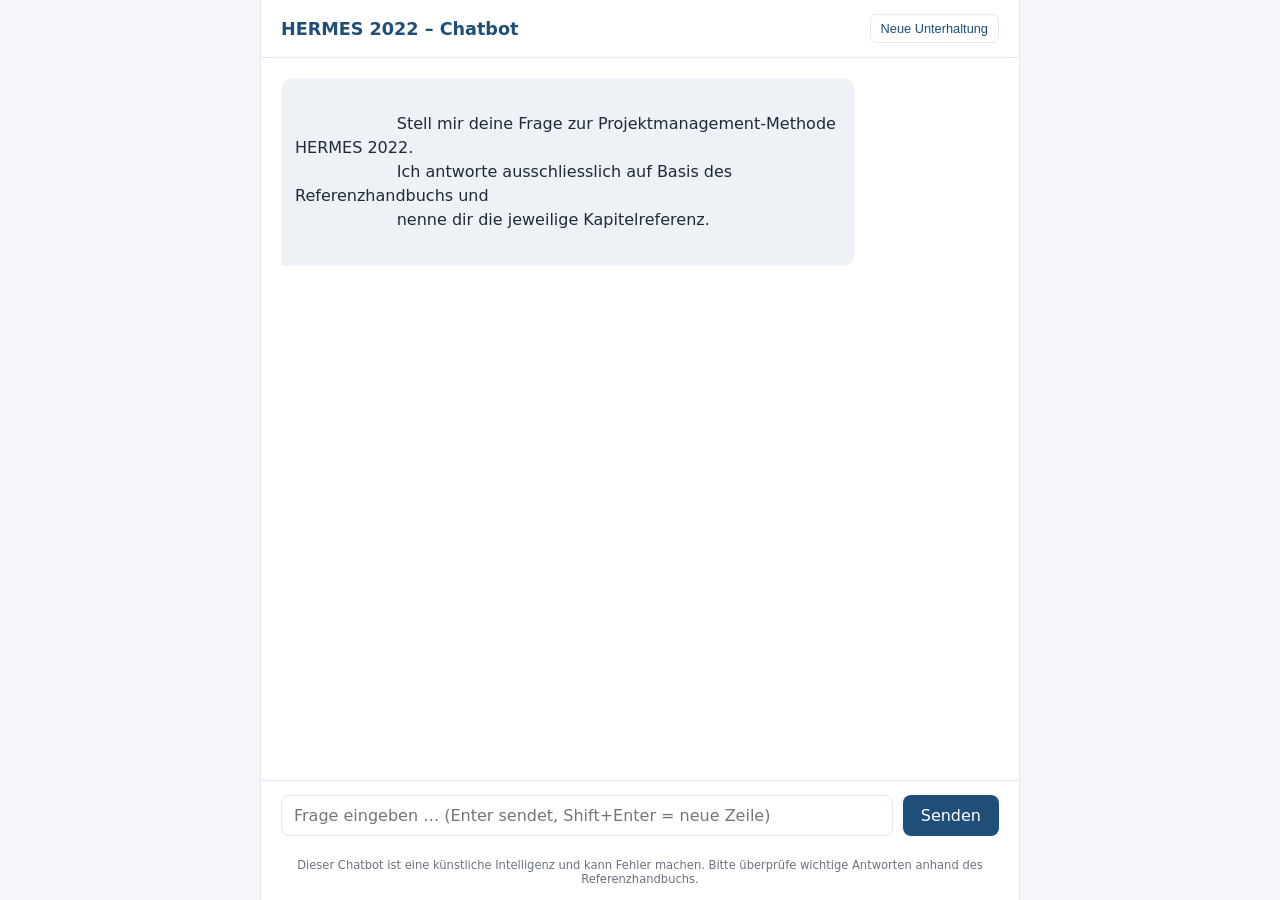
==== public/index.html @ 6e30339d "Initiales Grundgerüst: HERMES-2022-Chatbot (PHP-Proxy + OpenAI Responses API) Co-Authored-By: Claude" ====
<!DOCTYPE html>
<html lang="de">
<head>
    <meta charset="utf-8">
    <meta name="viewport" content="width=device-width, initial-scale=1">
    <title>HERMES 2022 – Chatbot</title>
    <link rel="stylesheet" href="assets/style.css">
</head>
<body>
    <div class="chat">
        <header class="chat__header">
            <h1>HERMES 2022 – Chatbot</h1>
            <button id="resetBtn" class="chat__reset" type="button">Neue Unterhaltung</button>
        </header>

        <div id="messages" class="chat__messages" aria-live="polite">
            <div class="msg msg--bot">
                <div class="msg__bubble">
                    Stell mir deine Frage zur Projektmanagement-Methode HERMES 2022.
                    Ich antworte ausschliesslich auf Basis des Referenzhandbuchs und
                    nenne dir die jeweilige Kapitelreferenz.
                </div>
            </div>
        </div>

        <form id="chatForm" class="chat__form">
            <textarea id="input" class="chat__input" rows="1"
                      placeholder="Frage eingeben … (Enter sendet, Shift+Enter = neue Zeile)"
                      autocomplete="off"></textarea>
            <button id="sendBtn" class="chat__send" type="submit">Senden</button>
        </form>

        <p class="chat__disclaimer">
            Dieser Chatbot ist eine künstliche Intelligenz und kann Fehler machen.
            Bitte überprüfe wichtige Antworten anhand des Referenzhandbuchs.
        </p>
    </div>

    <script src="assets/chat.js"></script>
</body>
</html>
---- public/assets/style.css ----
:root {
    --bg: #f4f6f9;
    --panel: #ffffff;
    --border: #e2e8f0;
    --text: #1f2937;
    --muted: #6b7280;
    --accent: #1f4e79;
    --accent-contrast: #ffffff;
    --bot-bubble: #eef2f7;
    --user-bubble: #1f4e79;
}

* { box-sizing: border-box; }

body {
    margin: 0;
    font-family: system-ui, -apple-system, "Segoe UI", Roboto, sans-serif;
    background: var(--bg);
    color: var(--text);
}

.chat {
    max-width: 760px;
    margin: 0 auto;
    height: 100vh;
    display: flex;
    flex-direction: column;
    background: var(--panel);
    border-left: 1px solid var(--border);
    border-right: 1px solid var(--border);
}

.chat__header {
    display: flex;
    align-items: center;
    justify-content: space-between;
    padding: 14px 20px;
    border-bottom: 1px solid var(--border);
}

.chat__header h1 {
    font-size: 1.1rem;
    margin: 0;
    color: var(--accent);
}

.chat__reset {
    font-size: 0.8rem;
    color: var(--accent);
    background: transparent;
    border: 1px solid var(--border);
    border-radius: 6px;
    padding: 6px 10px;
    cursor: pointer;
}
.chat__reset:hover { background: var(--bot-bubble); }

.chat__messages {
    flex: 1;
    overflow-y: auto;
    padding: 20px;
    display: flex;
    flex-direction: column;
    gap: 14px;
}

.msg { display: flex; }
.msg--user { justify-content: flex-end; }
.msg--bot { justify-content: flex-start; }

.msg__bubble {
    max-width: 80%;
    padding: 10px 14px;
    border-radius: 12px;
    line-height: 1.5;
    white-space: pre-wrap;
    word-wrap: break-word;
}

.msg--bot .msg__bubble {
    background: var(--bot-bubble);
    border-bottom-left-radius: 4px;
}

.msg--user .msg__bubble {
    background: var(--user-bubble);
    color: var(--accent-contrast);
    border-bottom-right-radius: 4px;
}

.msg--bot.is-typing .msg__bubble { color: var(--muted); font-style: italic; }

.chat__form {
    display: flex;
    gap: 10px;
    padding: 14px 20px;
    border-top: 1px solid var(--border);
}

.chat__input {
    flex: 1;
    resize: none;
    border: 1px solid var(--border);
    border-radius: 8px;
    padding: 10px 12px;
    font: inherit;
    max-height: 160px;
}
.chat__input:focus { outline: 2px solid var(--accent); outline-offset: -1px; }

.chat__send {
    background: var(--accent);
    color: var(--accent-contrast);
    border: none;
    border-radius: 8px;
    padding: 0 18px;
    font: inherit;
    cursor: pointer;
}
.chat__send:disabled { opacity: 0.5; cursor: not-allowed; }

.chat__disclaimer {
    margin: 0;
    padding: 8px 20px 14px;
    font-size: 0.72rem;
    color: var(--muted);
    text-align: center;
}
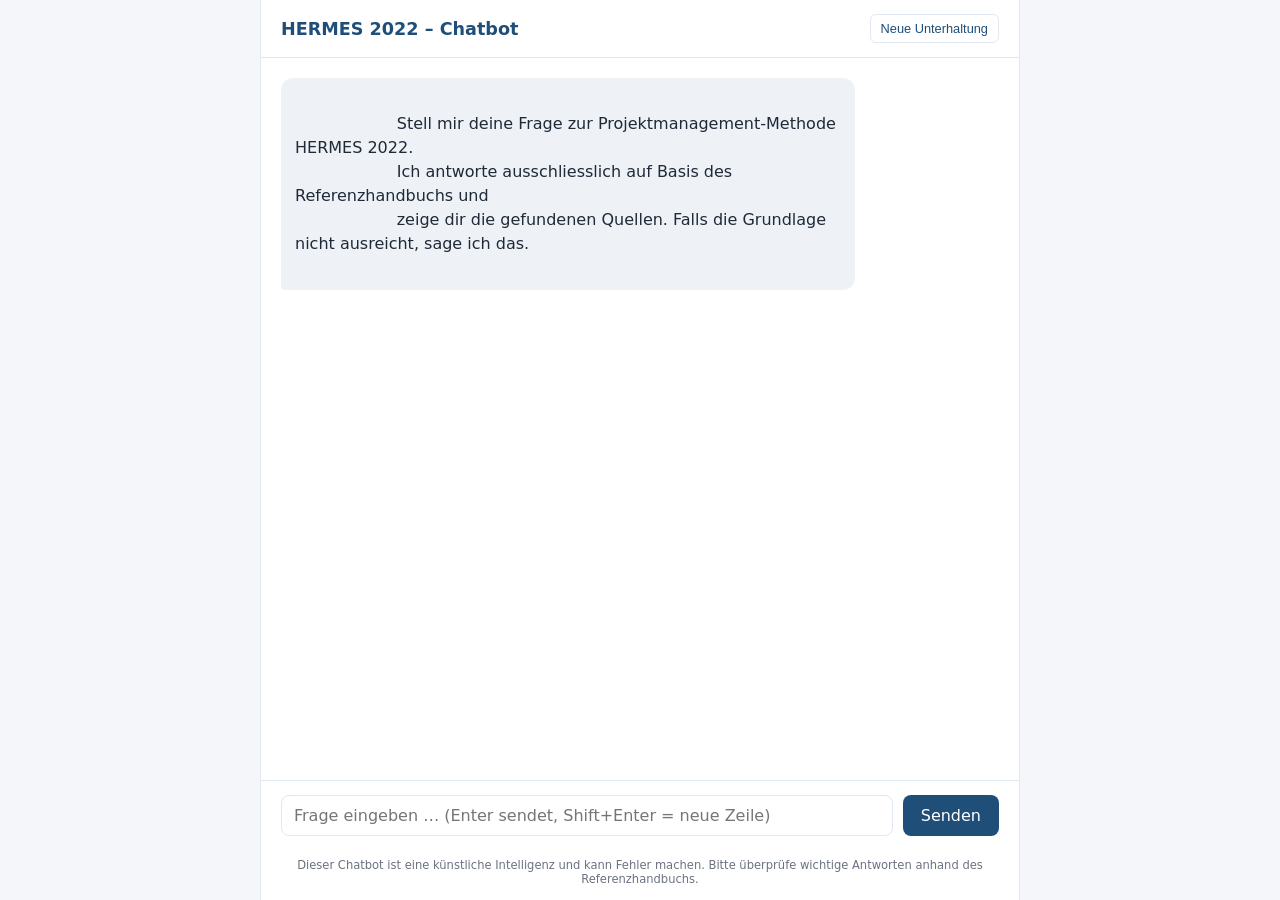
==== commit 8b26a2e6: "Require handbook evidence and improve chatbot diagnostics" ====
--- a/public/index.html
+++ b/public/index.html
@@ -18,7 +18,7 @@
                 <div class="msg__bubble">
                     Stell mir deine Frage zur Projektmanagement-Methode HERMES 2022.
                     Ich antworte ausschliesslich auf Basis des Referenzhandbuchs und
-                    nenne dir die jeweilige Kapitelreferenz.
+                    zeige dir die gefundenen Quellen. Falls die Grundlage nicht ausreicht, sage ich das.
                 </div>
             </div>
         </div>
@@ -26,7 +26,7 @@
         <form id="chatForm" class="chat__form">
             <textarea id="input" class="chat__input" rows="1"
                       placeholder="Frage eingeben … (Enter sendet, Shift+Enter = neue Zeile)"
-                      autocomplete="off"></textarea>
+                      autocomplete="off" maxlength="4000" aria-label="Deine Frage zu HERMES 2022"></textarea>
             <button id="sendBtn" class="chat__send" type="submit">Senden</button>
         </form>
 
--- a/public/assets/style.css
+++ b/public/assets/style.css
@@ -126,3 +126,11 @@
     color: var(--muted);
     text-align: center;
 }
+
+.chat { height: 100dvh; }
+.chat__messages { min-height: 0; }
+details { margin-top: 1rem; white-space: normal; }
+summary { cursor: pointer; font-weight: 600; }
+blockquote { margin: 1rem 0; padding-left: 1rem; border-left: 3px solid var(--accent); white-space: pre-wrap; font-size: .9rem; }
+button:disabled { opacity: .5; cursor: not-allowed; }
+@media (max-width: 480px) { .msg__bubble { max-width: 95%; } .chat__header, .chat__form { padding: 12px; } .chat__input { min-width: 0; } }
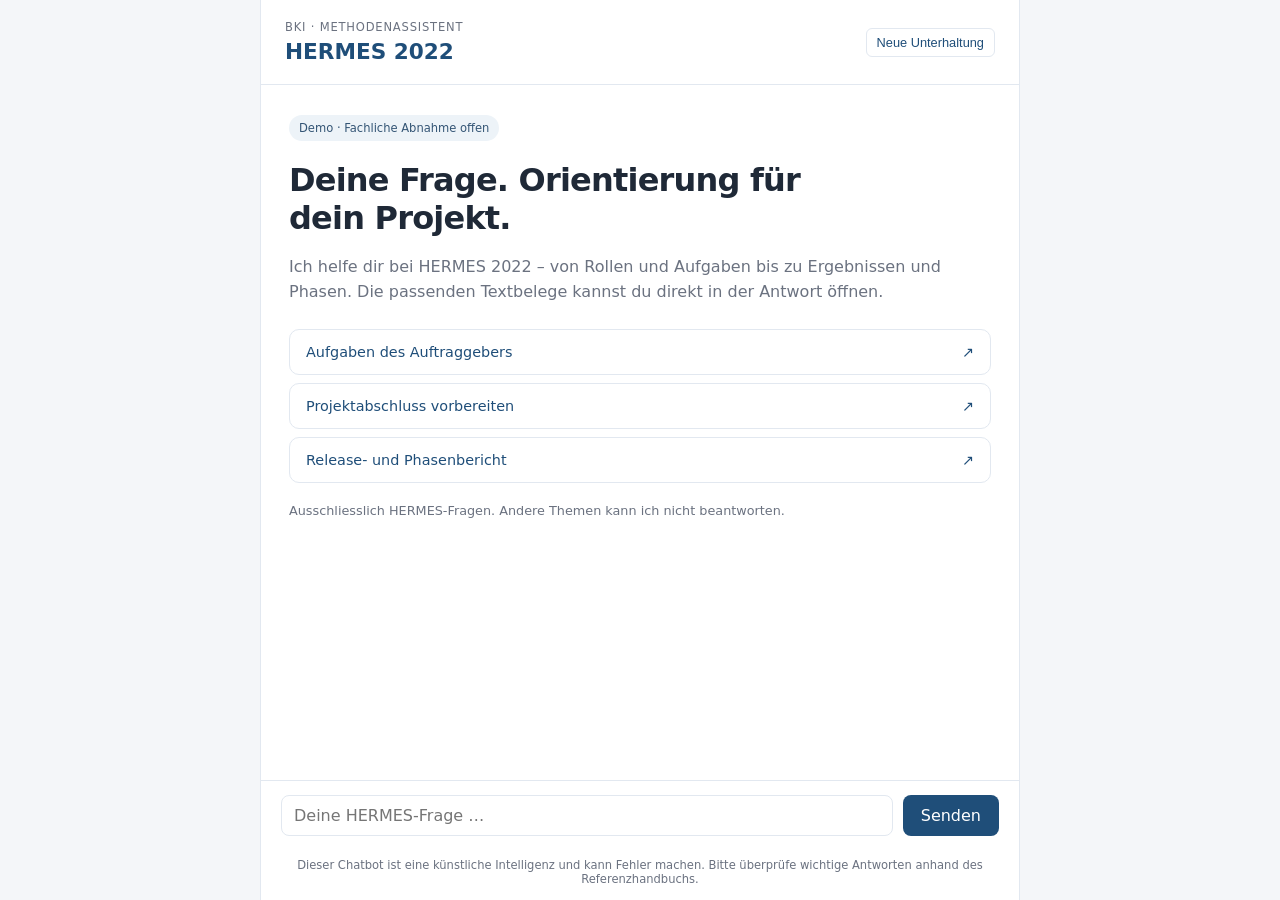
==== commit 2076008e: "feat: prepare HERMES demo interface and explicit scope responses" ====
--- a/public/index.html
+++ b/public/index.html
@@ -4,28 +4,31 @@
     <meta charset="utf-8">
     <meta name="viewport" content="width=device-width, initial-scale=1">
     <title>HERMES 2022 – Chatbot</title>
-    <link rel="stylesheet" href="assets/style.css">
+    <link rel="stylesheet" href="assets/style.css?v=20260923">
 </head>
 <body>
-    <div class="chat">
+    <main class="chat">
         <header class="chat__header">
-            <h1>HERMES 2022 – Chatbot</h1>
+            <div><p class="chat__eyebrow">BKI · Methodenassistent</p><h1>HERMES 2022</h1></div>
             <button id="resetBtn" class="chat__reset" type="button">Neue Unterhaltung</button>
         </header>
 
-        <div id="messages" class="chat__messages" aria-live="polite">
-            <div class="msg msg--bot">
-                <div class="msg__bubble">
-                    Stell mir deine Frage zur Projektmanagement-Methode HERMES 2022.
-                    Ich antworte ausschliesslich auf Basis des Referenzhandbuchs und
-                    zeige dir die gefundenen Quellen. Falls die Grundlage nicht ausreicht, sage ich das.
-                </div>
+        <section id="welcome" class="chat__welcome" aria-label="Einstieg">
+            <span class="chat__badge">Demo · Fachliche Abnahme offen</span>
+            <h2>Deine Frage. Orientierung für dein Projekt.</h2>
+            <p>Ich helfe dir bei HERMES 2022 – von Rollen und Aufgaben bis zu Ergebnissen und Phasen. Die passenden Textbelege kannst du direkt in der Antwort öffnen.</p>
+            <div class="chat__suggestions">
+                <button type="button" data-question="Was sind die wichtigsten Aufgaben des Auftraggebers?">Aufgaben des Auftraggebers <span aria-hidden="true">↗</span></button>
+                <button type="button" data-question="Was müssen wir für den Projektabschluss erledigen?">Projektabschluss vorbereiten <span aria-hidden="true">↗</span></button>
+                <button type="button" data-question="Was ist der Unterschied zwischen Releasebericht und Phasenbericht?">Release- und Phasenbericht <span aria-hidden="true">↗</span></button>
             </div>
-        </div>
+            <p class="chat__scope">Ausschliesslich HERMES-Fragen. Andere Themen kann ich nicht beantworten.</p>
+        </section>
+        <div id="messages" class="chat__messages" role="log" aria-label="Gespräch" aria-live="polite" aria-relevant="additions"></div>
 
         <form id="chatForm" class="chat__form">
             <textarea id="input" class="chat__input" rows="1"
-                      placeholder="Frage eingeben … (Enter sendet, Shift+Enter = neue Zeile)"
+                      placeholder="Deine HERMES-Frage …"
                       autocomplete="off" maxlength="4000" aria-label="Deine Frage zu HERMES 2022"></textarea>
             <button id="sendBtn" class="chat__send" type="submit">Senden</button>
         </form>
@@ -34,8 +37,9 @@
             Dieser Chatbot ist eine künstliche Intelligenz und kann Fehler machen.
             Bitte überprüfe wichtige Antworten anhand des Referenzhandbuchs.
         </p>
-    </div>
+    </main>
 
-    <script src="assets/chat.js"></script>
+    <script src="assets/chat.js?v=20260923"></script>
 </body>
 </html>
+
--- a/public/assets/style.css
+++ b/public/assets/style.css
@@ -134,3 +134,24 @@
 blockquote { margin: 1rem 0; padding-left: 1rem; border-left: 3px solid var(--accent); white-space: pre-wrap; font-size: .9rem; }
 button:disabled { opacity: .5; cursor: not-allowed; }
 @media (max-width: 480px) { .msg__bubble { max-width: 95%; } .chat__header, .chat__form { padding: 12px; } .chat__input { min-width: 0; } }
+
+
+/* Einstieg und Gespräch teilen sich denselben einbettbaren Bereich. */
+.chat__eyebrow { margin: 0 0 5px; font-size: .72rem; letter-spacing: .07em; text-transform: uppercase; color: var(--muted); }
+.chat__header { padding: 20px 24px; gap: 12px; }
+.chat__header h1 { font-size: 1.35rem; }
+.chat__welcome { padding: 30px 28px 12px; overflow-y: auto; }
+.chat__welcome[hidden] { display: none; }
+.chat__welcome h2 { font-size: clamp(1.45rem, 4vw, 2rem); line-height: 1.2; max-width: 530px; margin: 20px 0 14px; letter-spacing: -.025em; }
+.chat__welcome p { line-height: 1.6; color: var(--muted); }
+.chat__badge { display: inline-block; background: #edf3f8; color: #345575; font-size: .72rem; padding: 6px 10px; border-radius: 20px; }
+.chat__suggestions { display: grid; gap: 8px; margin: 24px 0 18px; }
+.chat__suggestions button { display: flex; justify-content: space-between; gap: 12px; text-align: left; font: inherit; font-size: .9rem; padding: 14px 16px; border: 1px solid var(--border); border-radius: 10px; background: white; color: var(--accent); cursor: pointer; }
+.chat__suggestions button:hover { background: var(--bot-bubble); border-color: var(--accent); }
+.chat__scope { font-size: .8rem; }
+.chat__input { min-width: 0; }
+.msg__meta { display: block; margin-top: 14px; color: var(--muted); font-size: .7rem; }
+.chat__messages:empty { padding: 0; }
+button:focus-visible, summary:focus-visible { outline: 2px solid var(--accent); outline-offset: 3px; }
+@media (max-width: 480px) { .chat__welcome { padding: 20px 16px 8px; } .chat__header { padding: 14px 16px; } .chat__reset { max-width: 120px; } }
+@media (max-height: 600px) { .chat__welcome { padding-top: 12px; } .chat__welcome h2 { margin-top: 12px; } .chat__suggestions { margin: 12px 0; } }
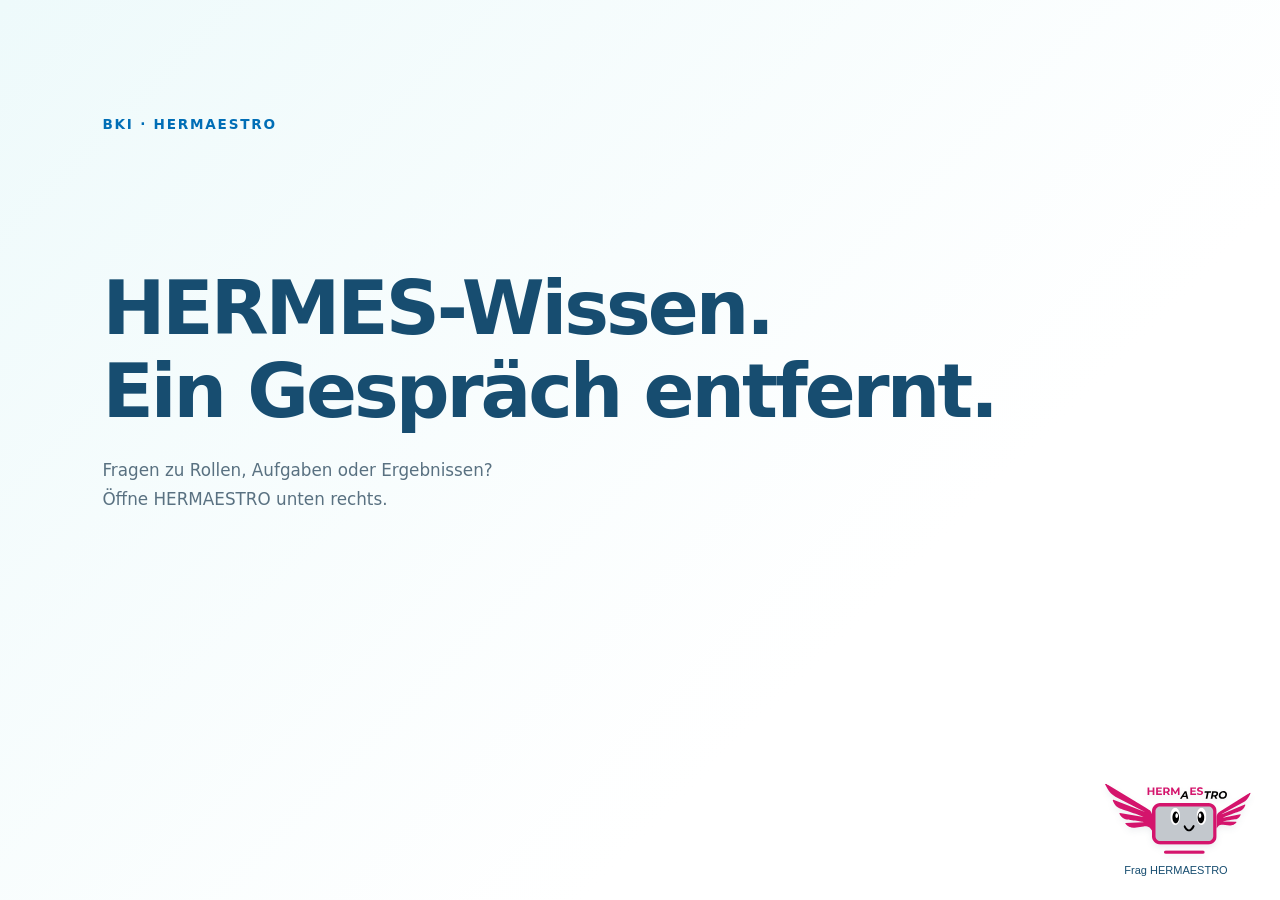
==== commit 4b165895: "feat: add collapsible HERMAESTRO chat with animated original mascot" ====
--- a/public/index.html
+++ b/public/index.html
@@ -4,13 +4,18 @@
     <meta charset="utf-8">
     <meta name="viewport" content="width=device-width, initial-scale=1">
     <title>HERMES 2022 – Chatbot</title>
-    <link rel="stylesheet" href="assets/style.css?v=20260923">
+    <link rel="stylesheet" href="assets/style.css?v=20260923-widget">
 </head>
 <body>
-    <main class="chat">
+    <main class="demo-page">
+        <p class="demo-page__brand">BKI · HERMAESTRO</p>
+        <h1>HERMES-Wissen.<br>Ein Gespräch entfernt.</h1>
+        <p>Fragen zu Rollen, Aufgaben oder Ergebnissen?<br>Öffne HERMAESTRO unten rechts.</p>
+    </main>
+    <section class="chat" id="chatPanel" role="dialog" aria-labelledby="chatTitle" hidden>
         <header class="chat__header">
-            <div><p class="chat__eyebrow">BKI · Methodenassistent</p><h1>HERMES 2022</h1></div>
-            <button id="resetBtn" class="chat__reset" type="button">Neue Unterhaltung</button>
+            <div class="chat__identity"><img src="assets/hermaestro.svg" width="94" height="46" alt="HERMAESTRO"><div><p class="chat__eyebrow">BKI · Methodenassistent</p><h2 id="chatTitle">HERMES 2022</h2></div></div>
+            <div class="chat__actions"><button id="resetBtn" class="chat__reset" type="button">Neuer Chat</button><button id="closeChat" class="chat__close" type="button" aria-label="Chat schliessen">×</button></div>
         </header>
 
         <section id="welcome" class="chat__welcome" aria-label="Einstieg">
@@ -37,9 +42,206 @@
             Dieser Chatbot ist eine künstliche Intelligenz und kann Fehler machen.
             Bitte überprüfe wichtige Antworten anhand des Referenzhandbuchs.
         </p>
-    </main>
-
-    <script src="assets/chat.js?v=20260923"></script>
+    </section>
+    <button id="chatLauncher" class="chat-launcher" type="button" aria-label="HERMAESTRO Chat öffnen" aria-controls="chatPanel" aria-expanded="false"><svg xmlns="http://www.w3.org/2000/svg" data-name="Ebene 2" viewBox="-24 -24 1180 583" aria-hidden="true" focusable="false" class="hermaestro">
+  <defs>
+    <style>
+      .cls-1 {
+        clip-path: url(#clippath-6);
+      }
+
+      .cls-2 {
+        clip-path: url(#clippath-7);
+      }
+
+      .cls-3 {
+        fill: #d4146c;
+      }
+
+      .cls-4 {
+        clip-path: url(#clippath-15);
+      }
+
+      .cls-5 {
+        clip-path: url(#clippath-4);
+      }
+
+      .cls-6 {
+        fill: #c3c8cd;
+      }
+
+      .cls-7 {
+        clip-path: url(#clippath-9);
+      }
+
+      .cls-8 {
+        clip-path: url(#clippath-10);
+      }
+
+      .cls-9 {
+        fill: #fff;
+      }
+
+      .cls-10 {
+        clip-path: url(#clippath-11);
+      }
+
+      .cls-11 {
+        fill: none;
+      }
+
+      .cls-12 {
+        clip-path: url(#clippath-1);
+      }
+
+      .cls-13 {
+        clip-path: url(#clippath-5);
+      }
+
+      .cls-14 {
+        clip-path: url(#clippath-8);
+      }
+
+      .cls-15 {
+        clip-path: url(#clippath-3);
+      }
+
+      .cls-16 {
+        clip-path: url(#clippath-12);
+      }
+
+      .cls-17 {
+        clip-path: url(#clippath-14);
+      }
+
+      .cls-18 {
+        fill-rule: evenodd;
+      }
+
+      .cls-19 {
+        clip-path: url(#clippath-2);
+      }
+
+      .cls-20 {
+        clip-path: url(#clippath-13);
+      }
+
+      .cls-21 {
+        clip-path: url(#clippath);
+      }
+    </style>
+    <clipPath id="clippath">
+      <rect class="cls-11" x="387.42" y="169.59" width="464" height="270" />
+    </clipPath>
+    <clipPath id="clippath-1">
+      <rect class="cls-11" x="384.42" y="149.85" width="489" height="315.48" />
+    </clipPath>
+    <clipPath id="clippath-2">
+      <rect class="cls-11" x="474.67" y="508" width="309.33" height="26.85" />
+    </clipPath>
+    <clipPath id="clippath-3">
+      <rect class="cls-11" width="466.67" height="394.67" />
+    </clipPath>
+    <clipPath id="clippath-4">
+      <rect class="cls-11" x="80.62" y="-34.81" width="246" height="468" transform="translate(-55.24 318.05) rotate(-69.03)" />
+    </clipPath>
+    <clipPath id="clippath-5">
+      <rect class="cls-11" width="466.67" height="394.67" />
+    </clipPath>
+    <clipPath id="clippath-6">
+      <rect class="cls-11" x="28" y="2.67" width="362.67" height="366.67" />
+    </clipPath>
+    <clipPath id="clippath-7">
+      <rect class="cls-11" x="80.62" y="-34.81" width="246" height="468" transform="translate(-55.24 318.05) rotate(-69.03)" />
+    </clipPath>
+    <clipPath id="clippath-8">
+      <rect class="cls-11" x="80.7" y="-34.79" width="246" height="468" transform="translate(-55.22 318.13) rotate(-69.03)" />
+    </clipPath>
+    <clipPath id="clippath-9">
+      <rect class="cls-11" x="870.67" y="69.33" width="261.33" height="277.33" />
+    </clipPath>
+    <clipPath id="clippath-10">
+      <rect class="cls-11" x="833.73" y="127.14" width="345" height="181" transform="translate(-7.38 397.78) rotate(-22.28)" />
+    </clipPath>
+    <clipPath id="clippath-11">
+      <rect class="cls-11" x="833.73" y="127.14" width="345" height="181" transform="translate(-7.38 397.78) rotate(-22.28)" />
+    </clipPath>
+    <clipPath id="clippath-12">
+      <rect class="cls-11" x="523.27" y="185.81" width="74.06" height="131.53" />
+    </clipPath>
+    <clipPath id="clippath-13">
+      <rect class="cls-11" x="721.33" y="185.81" width="73.94" height="131.53" />
+    </clipPath>
+    <clipPath id="clippath-14">
+      <rect class="cls-11" x="622.67" y="316" width="85.33" height="49.81" />
+    </clipPath>
+    <clipPath id="clippath-15">
+      <rect class="cls-11" x="344" y="10.67" width="454.67" height="100" />
+    </clipPath>
+  </defs>
+  <g id="Ebene_1-2" data-name="Ebene 1">
+    <g class="cls-21">
+      <path class="cls-6" d="M433.91,169.8h560.91c1.52,0,3.04.07,4.56.22,1.52.15,3.02.37,4.51.67s2.97.67,4.42,1.11c1.46.44,2.89.95,4.3,1.54s2.78,1.23,4.13,1.95c1.34.72,2.65,1.5,3.91,2.35,1.27.84,2.48,1.75,3.66,2.71,1.18.97,2.31,1.99,3.38,3.07,1.08,1.07,2.1,2.2,3.06,3.38.97,1.17,1.88,2.4,2.72,3.66.85,1.27,1.63,2.57,2.34,3.91.72,1.34,1.37,2.72,1.95,4.13s1.09,2.84,1.54,4.29c.44,1.46.81,2.93,1.11,4.43s.52,2.99.67,4.51c.15,1.52.22,3.04.22,4.56v176.48c0,1.53-.07,3.04-.22,4.56-.15,1.52-.37,3.02-.67,4.51-.3,1.49-.67,2.97-1.11,4.43s-.95,2.89-1.54,4.3-1.23,2.78-1.95,4.12c-.71,1.34-1.49,2.65-2.34,3.92-.84,1.27-1.75,2.48-2.72,3.66-.96,1.18-1.98,2.3-3.06,3.38-1.07,1.08-2.2,2.1-3.38,3.06s-2.4,1.87-3.66,2.72c-1.27.84-2.57,1.63-3.91,2.34s-2.72,1.37-4.13,1.95c-1.41.58-2.84,1.1-4.3,1.54-1.45.44-2.93.81-4.42,1.11s-2.99.52-4.51.67c-1.52.15-3.04.22-4.56.22H433.91c-1.53,0-3.04-.08-4.56-.22-1.52-.15-3.02-.38-4.51-.67-1.49-.3-2.97-.67-4.43-1.11-1.46-.44-2.89-.95-4.3-1.54-1.41-.58-2.78-1.23-4.12-1.95-1.34-.72-2.65-1.5-3.92-2.34-1.27-.85-2.48-1.76-3.66-2.72s-2.3-1.98-3.38-3.06-2.1-2.2-3.06-3.38-1.87-2.4-2.72-3.66c-.84-1.27-1.63-2.57-2.34-3.92-.72-1.34-1.37-2.71-1.95-4.12-.58-1.41-1.1-2.84-1.54-4.3-.44-1.46-.81-2.93-1.11-4.43-.3-1.49-.52-2.99-.67-4.51-.15-1.52-.22-3.03-.22-4.56v-176.48c0-1.52.08-3.04.22-4.56.15-1.52.38-3.02.67-4.51s.67-2.97,1.11-4.43c.44-1.45.95-2.89,1.54-4.29.58-1.41,1.23-2.78,1.95-4.13s1.5-2.65,2.34-3.91c.85-1.27,1.76-2.49,2.72-3.66.96-1.18,1.98-2.31,3.06-3.38,1.08-1.08,2.2-2.1,3.38-3.07,1.18-.96,2.4-1.87,3.66-2.71,1.27-.85,2.57-1.63,3.92-2.35,1.34-.71,2.71-1.36,4.12-1.95s2.84-1.09,4.3-1.54,2.93-.81,4.43-1.11c1.49-.3,2.99-.52,4.51-.67,1.52-.15,3.03-.22,4.56-.22Z" />
+    </g>
+    <g class="cls-12">
+      <path class="cls-3" d="M446.81,176.43c-19.81,0-35.94,16.13-35.94,35.94v189.46c0,19.81,16.13,35.93,35.94,35.93h364.63c19.81,0,35.94-16.12,35.94-35.93v-189.46c0-19.81-16.13-35.94-35.94-35.94h-364.63ZM811.44,464.21h-364.63c-34.4,0-62.39-27.98-62.39-62.39v-189.46c0-34.4,27.99-62.39,62.39-62.39h364.63c34.4,0,62.39,27.99,62.39,62.39v189.46c0,34.4-27.99,62.39-62.39,62.39" />
+    </g>
+    <g class="cls-19">
+      <path class="cls-3" d="M769.89,535.11h-281.53c-7.31,0-13.23-5.92-13.23-13.22s5.92-13.23,13.23-13.23h281.53c7.3,0,13.23,5.92,13.23,13.23s-5.93,13.22-13.23,13.22" />
+    </g>
+    <g class="cls-15 hermaestro-wing-left">
+      <g class="cls-5">
+        <g class="cls-13">
+          <g class="cls-1">
+            <g class="cls-2">
+              <g class="cls-14">
+                <path class="cls-3" d="M389.35,368.66v-.02s0-.02,0-.02c-.21-.69-15.42-34.53-39.8-40.06-9.46-2.14-19.24-2.48-28.85-1.17l-67.4,9.22c-26.72,2.57-52.93-8.55-69.68-29.53-1.83-2.29-.29-5.68,2.64-5.81l135.13-6.01s.03-.01.03-.03.01-.03,0-.04c-4.47-4.29-125.78-19.7-129.3-20.15-.06,0-.11-.02-.16-.02-4.79-.78-9.43-2.03-13.83-3.72-18.83-7.22-33.74-22.36-40.58-41.6-.92-2.6,1.26-5.26,3.98-4.78l179.5,31.46c.08.01.16,0,.21-.05.06-.03.1-.08.13-.15.04-.11.03-.24-.1-.32-14.79-9.57-170.96-60.79-175.26-62.2-.07-.02-.13-.04-.19-.07-25.88-9.95-46.16-30.37-55.2-55.63l-2.69-7.51c-1.04-2.89,1.8-5.66,4.66-4.55l238.59,92.65c.11.04.19.02.27,0,.07-.04.13-.11.15-.17.06-.16.02-.33-.16-.42L107.41,102.11c-25.69-14.13-46.74-35.4-60.58-61.25L29.24,8c-1.71-3.2,1.88-6.63,4.99-4.76l306.64,183.77c3.61,2.16,24.64,15.4,27.52,18.46,8.42,8.98,20.21,27.59,19.03,54.14-1.59,36.01,1.76,107.27,1.93,109.03v.04" />
+              </g>
+            </g>
+          </g>
+        </g>
+      </g>
+    </g>
+    <g class="cls-7 hermaestro-wing-right">
+      <g class="cls-8">
+        <g class="cls-10">
+          <path class="cls-3" d="M872.3,345.73v-.02s0-.01,0-.01c.14-.51,10.77-25.69,28.64-30.18,6.93-1.74,14.13-2.15,21.23-1.34l49.8,5.65c19.72,1.44,38.84-7.19,50.83-22.92,1.31-1.72.11-4.19-2.04-4.24l-99.64-2.14s-.02-.01-.02-.02-.01-.02,0-.03c3.21-3.24,92.31-16.64,94.9-17.03.04,0,.08-.02.12-.02,3.52-.66,6.91-1.66,10.13-2.97,13.75-5.64,24.48-17.04,29.19-31.33.64-1.94-1.01-3.85-3.01-3.45l-131.68,26.2c-.06.01-.11.01-.16-.03-.05-.02-.08-.06-.09-.11-.04-.08-.02-.18.07-.24,10.73-7.3,124.9-47.67,128.04-48.78.05-.02.09-.03.14-.05,18.89-7.77,33.48-23.15,39.72-41.91l1.86-5.58c.71-2.15-1.43-4.14-3.52-3.27l-174.17,72.27c-.08.03-.14.02-.2,0-.05-.03-.1-.08-.11-.13-.05-.11-.02-.24.11-.31l163.04-89.14c18.68-10.83,33.83-26.86,43.59-46.14l12.4-24.51c1.2-2.39-1.5-4.85-3.77-3.42l-222.75,140.54c-2.62,1.65-17.89,11.76-19.95,14.06-6.05,6.76-14.42,20.66-13.1,40.19,1.78,26.5.52,79.04.42,80.34v.03" />
+        </g>
+      </g>
+    </g>
+    <g class="cls-16">
+      <path class="cls-9" d="M596.93,251.17c0,2.14-.06,4.28-.18,6.41-.11,2.13-.29,4.24-.53,6.34-.23,2.1-.53,4.18-.88,6.22s-.76,4.06-1.22,6.04c-.46,1.97-.97,3.91-1.54,5.8-.57,1.89-1.19,3.72-1.85,5.5-.67,1.78-1.39,3.5-2.15,5.16-.77,1.65-1.57,3.23-2.43,4.75-.85,1.52-1.74,2.95-2.67,4.31-.93,1.36-1.9,2.63-2.91,3.82-1,1.19-2.03,2.29-3.09,3.3s-2.15,1.92-3.27,2.74c-1.11.82-2.24,1.54-3.4,2.16-1.16.63-2.32,1.14-3.51,1.56-1.18.42-2.37.73-3.57.94-1.2.21-2.4.32-3.6.32s-2.41-.1-3.61-.32c-1.2-.21-2.39-.52-3.57-.94-1.18-.42-2.35-.94-3.5-1.56-1.15-.62-2.29-1.34-3.4-2.16-1.11-.82-2.2-1.73-3.26-2.74s-2.1-2.11-3.1-3.3c-1.01-1.19-1.97-2.46-2.9-3.82s-1.82-2.79-2.68-4.31c-.85-1.52-1.66-3.1-2.42-4.75-.77-1.66-1.48-3.38-2.15-5.16-.67-1.78-1.29-3.61-1.86-5.5-.57-1.89-1.08-3.82-1.54-5.8-.46-1.98-.86-3.99-1.22-6.04-.35-2.05-.64-4.13-.88-6.22s-.41-4.21-.53-6.34c-.11-2.13-.18-4.27-.18-6.41s.06-4.28.18-6.41c.12-2.13.3-4.24.53-6.34.23-2.1.53-4.18.88-6.22.35-2.05.76-4.06,1.22-6.04.46-1.97.97-3.91,1.54-5.8s1.19-3.72,1.86-5.5c.67-1.78,1.39-3.5,2.15-5.16.76-1.65,1.57-3.23,2.42-4.75.85-1.52,1.74-2.95,2.68-4.31s1.9-2.63,2.9-3.82c1-1.19,2.04-2.29,3.09-3.3,1.07-1.01,2.15-1.92,3.27-2.74,1.11-.82,2.25-1.54,3.4-2.16,1.15-.63,2.32-1.14,3.5-1.56,1.18-.42,2.38-.73,3.57-.94,1.2-.21,2.41-.32,3.61-.32s2.41.1,3.6.32c1.2.21,2.39.52,3.57.94,1.18.42,2.35.94,3.51,1.56,1.15.62,2.29,1.34,3.4,2.16,1.11.82,2.2,1.73,3.27,2.74s2.09,2.11,3.1,3.3c1,1.19,1.97,2.46,2.9,3.82.93,1.36,1.82,2.79,2.67,4.31.85,1.52,1.66,3.1,2.43,4.75.77,1.66,1.48,3.38,2.15,5.16.67,1.78,1.29,3.61,1.85,5.5s1.08,3.82,1.55,5.8c.46,1.98.86,3.99,1.21,6.04s.64,4.12.88,6.22c.23,2.1.41,4.21.53,6.34.12,2.13.18,4.27.18,6.41Z" />
+    </g>
+    <g class="hermaestro-pupil"><path d="M588.84,258.99c0,1.45-.04,2.89-.12,4.33-.08,1.44-.2,2.87-.36,4.29-.16,1.42-.35,2.82-.59,4.21-.24,1.39-.51,2.74-.82,4.08s-.66,2.65-1.05,3.92-.8,2.52-1.26,3.72-.94,2.36-1.45,3.48-1.07,2.19-1.64,3.22c-.58,1.02-1.18,1.99-1.81,2.91-.64.92-1.29,1.78-1.96,2.58s-1.38,1.55-2.09,2.23-1.46,1.3-2.21,1.85c-.76.56-1.52,1.04-2.3,1.46-.78.42-1.57.77-2.36,1.05-.8.29-1.6.49-2.42.64-.81.14-1.63.21-2.44.21s-1.63-.07-2.44-.21c-.81-.15-1.61-.35-2.42-.64-.8-.28-1.59-.63-2.37-1.05-.78-.42-1.54-.91-2.3-1.46-.76-.55-1.49-1.17-2.21-1.85s-1.42-1.43-2.09-2.23-1.33-1.67-1.96-2.58-1.23-1.89-1.81-2.91c-.58-1.03-1.13-2.1-1.64-3.22s-1-2.28-1.45-3.48-.88-2.44-1.26-3.72c-.39-1.28-.73-2.58-1.05-3.92s-.58-2.7-.82-4.08c-.23-1.39-.43-2.79-.59-4.21-.16-1.42-.28-2.85-.35-4.29-.08-1.44-.12-2.89-.12-4.33s.04-2.89.12-4.33c.08-1.44.2-2.87.35-4.29.16-1.42.36-2.82.59-4.21.24-1.39.51-2.74.82-4.08s.66-2.65,1.05-3.92c.38-1.28.8-2.52,1.26-3.72s.94-2.36,1.45-3.48,1.06-2.19,1.64-3.21c.58-1.02,1.18-1.99,1.81-2.91.63-.92,1.29-1.78,1.96-2.58.68-.81,1.38-1.55,2.09-2.23s1.45-1.3,2.21-1.85c.76-.55,1.52-1.04,2.3-1.46.78-.42,1.57-.77,2.37-1.06.8-.28,1.6-.49,2.42-.64s1.63-.21,2.44-.21,1.63.07,2.44.21,1.61.35,2.41.64c.8.29,1.59.64,2.37,1.06.78.42,1.55.91,2.3,1.46.75.56,1.49,1.17,2.21,1.85s1.42,1.43,2.09,2.23c.68.8,1.33,1.66,1.96,2.58.63.92,1.23,1.89,1.81,2.91.58,1.03,1.13,2.09,1.64,3.21s1,2.28,1.45,3.48.87,2.45,1.26,3.72.73,2.58,1.05,3.92.58,2.7.82,4.08c.23,1.39.43,2.79.59,4.21.16,1.42.28,2.85.35,4.29.08,1.44.12,2.89.12,4.33Z" />
+    <path class="cls-9" d="M581.29,245.59c0,1.17-.07,2.33-.19,3.47-.13,1.15-.32,2.26-.57,3.34-.25,1.08-.56,2.1-.92,3.08-.37.97-.78,1.87-1.25,2.69-.46.83-.97,1.56-1.52,2.21s-1.13,1.2-1.73,1.65c-.61.45-1.23.78-1.88,1.01s-1.3.34-1.95.34-1.31-.11-1.96-.34-1.27-.56-1.88-1.01c-.61-.45-1.19-.99-1.73-1.65s-1.05-1.39-1.52-2.21c-.47-.82-.88-1.72-1.25-2.69-.36-.97-.67-2-.92-3.08-.26-1.08-.44-2.19-.57-3.34-.13-1.15-.19-2.3-.19-3.47s.07-2.32.19-3.47c.13-1.15.32-2.26.57-3.34.25-1.08.56-2.1.92-3.08.37-.97.78-1.87,1.25-2.69.46-.83.97-1.57,1.52-2.21.55-.65,1.13-1.2,1.73-1.65.6-.45,1.23-.78,1.88-1.01s1.3-.34,1.96-.34,1.31.11,1.95.34,1.27.56,1.88,1.01c.6.45,1.18.99,1.73,1.65.55.65,1.05,1.39,1.52,2.21.47.82.88,1.72,1.25,2.69.36.97.67,2,.92,3.08.26,1.08.44,2.19.57,3.34.13,1.15.19,2.3.19,3.47Z" />
+    </g><g class="cls-20">
+      <path class="cls-9" d="M721.61,251.17c0,2.14.06,4.28.18,6.41.11,2.13.29,4.24.53,6.34.23,2.1.53,4.18.88,6.22s.76,4.06,1.22,6.04c.46,1.97.97,3.91,1.54,5.8.57,1.89,1.19,3.72,1.85,5.5.67,1.78,1.39,3.5,2.15,5.16.77,1.65,1.57,3.23,2.43,4.75.85,1.52,1.74,2.95,2.67,4.31.93,1.36,1.9,2.63,2.91,3.82,1,1.19,2.03,2.29,3.09,3.3s2.15,1.92,3.27,2.74c1.11.82,2.24,1.54,3.4,2.16,1.15.63,2.32,1.14,3.5,1.56,1.18.42,2.37.73,3.57.94,1.2.21,2.4.32,3.6.32s2.41-.1,3.61-.32c1.2-.21,2.39-.52,3.57-.94,1.18-.42,2.35-.94,3.5-1.56,1.15-.62,2.29-1.34,3.4-2.16,1.11-.82,2.2-1.73,3.26-2.74s2.1-2.11,3.1-3.3c1.01-1.19,1.97-2.46,2.9-3.82s1.82-2.79,2.68-4.31c.85-1.52,1.66-3.1,2.42-4.75.77-1.66,1.48-3.38,2.15-5.16.67-1.78,1.29-3.61,1.86-5.5.57-1.89,1.08-3.82,1.54-5.8.46-1.98.86-3.99,1.22-6.04.35-2.05.64-4.13.88-6.22s.41-4.21.53-6.34c.11-2.13.18-4.27.18-6.41s-.06-4.28-.18-6.41c-.12-2.13-.3-4.24-.53-6.34-.23-2.1-.53-4.18-.88-6.22-.35-2.05-.76-4.06-1.22-6.04-.46-1.97-.97-3.91-1.54-5.8s-1.19-3.72-1.86-5.5c-.67-1.78-1.39-3.5-2.15-5.16-.76-1.65-1.57-3.23-2.42-4.75-.85-1.52-1.74-2.95-2.68-4.31s-1.9-2.63-2.9-3.82c-1-1.19-2.04-2.29-3.09-3.3-1.07-1.01-2.15-1.92-3.27-2.74-1.11-.82-2.25-1.54-3.4-2.16-1.15-.63-2.32-1.14-3.5-1.56-1.18-.42-2.38-.73-3.57-.94-1.2-.21-2.41-.32-3.61-.32s-2.41.1-3.6.32c-1.2.21-2.39.52-3.57.94-1.18.42-2.35.94-3.5,1.56-1.16.62-2.29,1.34-3.4,2.16-1.11.82-2.2,1.73-3.27,2.74s-2.09,2.11-3.1,3.3c-1,1.19-1.97,2.46-2.9,3.82-.93,1.36-1.82,2.79-2.67,4.31-.85,1.52-1.66,3.1-2.43,4.75-.77,1.66-1.48,3.38-2.15,5.16-.67,1.78-1.29,3.61-1.85,5.5s-1.08,3.82-1.55,5.8c-.46,1.98-.86,3.99-1.21,6.04s-.64,4.12-.88,6.22c-.23,2.1-.41,4.21-.53,6.34-.12,2.13-.18,4.27-.18,6.41Z" />
+    </g>
+    <g class="hermaestro-pupil"><path d="M729.7,258.99c0,1.45.04,2.89.12,4.33.08,1.44.2,2.87.36,4.29.16,1.42.35,2.82.59,4.21.24,1.39.51,2.74.82,4.08s.66,2.65,1.05,3.92.8,2.52,1.26,3.72.94,2.36,1.45,3.48c.52,1.12,1.07,2.19,1.64,3.22.58,1.02,1.18,1.99,1.81,2.91s1.28,1.78,1.96,2.58,1.38,1.55,2.09,2.23,1.46,1.3,2.21,1.85c.76.56,1.52,1.04,2.3,1.46.78.42,1.57.77,2.37,1.05.8.29,1.6.49,2.41.64.81.14,1.63.21,2.44.21s1.63-.07,2.44-.21c.81-.15,1.61-.35,2.42-.64.8-.28,1.59-.63,2.37-1.05.78-.42,1.54-.91,2.3-1.46.76-.55,1.49-1.17,2.21-1.85s1.42-1.43,2.09-2.23,1.33-1.67,1.96-2.58,1.23-1.89,1.81-2.91c.58-1.03,1.13-2.1,1.64-3.22s1-2.28,1.45-3.48.88-2.44,1.26-3.72c.39-1.28.73-2.58,1.05-3.92s.58-2.7.82-4.08c.23-1.39.43-2.79.59-4.21.16-1.42.28-2.85.35-4.29.08-1.44.12-2.89.12-4.33s-.04-2.89-.12-4.33c-.08-1.44-.2-2.87-.35-4.29-.16-1.42-.36-2.82-.59-4.21-.24-1.39-.51-2.74-.82-4.08s-.66-2.65-1.05-3.92c-.38-1.28-.8-2.52-1.26-3.72s-.94-2.36-1.45-3.48-1.06-2.19-1.64-3.21c-.58-1.02-1.18-1.99-1.81-2.91-.63-.92-1.29-1.78-1.96-2.58-.68-.81-1.38-1.55-2.09-2.23s-1.45-1.3-2.21-1.85c-.76-.55-1.52-1.04-2.3-1.46-.78-.42-1.57-.77-2.37-1.06-.8-.28-1.6-.49-2.42-.64s-1.63-.21-2.44-.21-1.63.07-2.44.21c-.81.14-1.61.35-2.41.64-.8.29-1.59.64-2.37,1.06-.78.42-1.55.91-2.3,1.46-.75.56-1.49,1.17-2.21,1.85s-1.42,1.43-2.09,2.23c-.68.8-1.33,1.66-1.96,2.58-.63.92-1.23,1.89-1.81,2.91-.58,1.03-1.13,2.09-1.64,3.21s-1,2.28-1.45,3.48-.87,2.45-1.26,3.72-.73,2.58-1.05,3.92-.58,2.7-.82,4.08c-.23,1.39-.43,2.79-.59,4.21-.16,1.42-.28,2.85-.36,4.29-.08,1.44-.12,2.89-.12,4.33Z" />
+    <path class="cls-9" d="M737.26,245.59c0,1.17.07,2.33.19,3.47.13,1.15.32,2.26.57,3.34.25,1.08.56,2.1.92,3.08.37.97.78,1.87,1.25,2.69.46.83.97,1.56,1.52,2.21s1.13,1.2,1.73,1.65c.61.45,1.23.78,1.88,1.01s1.3.34,1.95.34,1.31-.11,1.96-.34c.64-.23,1.27-.56,1.88-1.01.61-.45,1.19-.99,1.73-1.65s1.05-1.39,1.52-2.21c.47-.82.88-1.72,1.25-2.69.36-.97.67-2,.92-3.08.26-1.08.44-2.19.57-3.34.13-1.15.19-2.3.19-3.47s-.07-2.32-.19-3.47c-.13-1.15-.32-2.26-.57-3.34-.25-1.08-.56-2.1-.92-3.08-.37-.97-.78-1.87-1.25-2.69-.46-.83-.97-1.57-1.52-2.21-.55-.65-1.13-1.2-1.73-1.65-.6-.45-1.23-.78-1.88-1.01-.65-.23-1.3-.34-1.96-.34s-1.31.11-1.95.34-1.27.56-1.88,1.01c-.6.45-1.18.99-1.73,1.65-.55.65-1.05,1.39-1.52,2.21-.47.82-.89,1.72-1.25,2.69-.36.97-.67,2-.92,3.08-.26,1.08-.44,2.19-.57,3.34-.13,1.15-.19,2.3-.19,3.47Z" />
+    </g><g class="cls-17">
+      <path class="cls-18" d="M623.4,330.46c-1.79-4.03.04-8.74,4.08-10.52,4.02-1.78,8.76.04,10.54,4.07,0,0,4.88,11.04,13.04,19.01,4.27,4.19,9.45,7.83,15.63,6.61,8.09-1.6,16.42-10.05,26.08-28.77,2.03-3.91,6.85-5.45,10.76-3.44,3.94,2.02,5.48,6.82,3.47,10.74-13.06,25.31-26.24,34.94-37.19,37.1-11.58,2.3-21.94-3.02-29.95-10.86-10.28-10.06-16.44-23.94-16.44-23.94Z" />
+    </g>
+    <g class="cls-4">
+      <g>
+        <path class="cls-3" d="M402.53,32.26v56.38h-13.04v-23.13h-25.63v23.13h-13.04v-56.38h13.04v22.23h25.63v-22.23h13.04Z" />
+        <path class="cls-3" d="M459.55,78.15v10.48h-43.65v-56.38h42.6v10.46h-29.65v12.25h26.19v10.15h-26.19v13.04h30.69Z" />
+        <path class="cls-3" d="M505.86,88.63l-10.88-15.71h-12v15.71h-13.04v-56.38h24.4c5,0,9.33.83,13,2.5,3.68,1.66,6.51,4.02,8.5,7.08,2,3.06,3,6.68,3,10.88s-1.01,7.79-3.02,10.83c-2.02,3.03-4.88,5.35-8.58,6.96l12.65,18.13h-14.02ZM505.63,52.71c0-3.17-1.02-5.59-3.06-7.29-2.04-1.69-5.03-2.54-8.96-2.54h-10.63v19.65h10.63c3.93,0,6.92-.85,8.96-2.56,2.04-1.72,3.06-4.14,3.06-7.25Z" />
+        <path class="cls-3" d="M580.46,88.63l-.08-33.83-16.6,27.88h-5.88l-16.5-27.15v33.1h-12.25v-56.38h10.79l21.1,35.04,20.77-35.04h10.71l.17,56.38h-12.23Z" />
+        <path class="cls-3" d="M718.13,78.15v10.48h-43.65v-56.38h42.6v10.46h-29.65v12.25h26.19v10.15h-26.19v13.04h30.69Z" />
+        <path class="cls-3" d="M747.05,89.59c-4.46,0-8.77-.6-12.94-1.81-4.16-1.21-7.49-2.78-10.02-4.71l4.44-9.81c2.42,1.77,5.28,3.19,8.6,4.27,3.33,1.07,6.67,1.6,10,1.6,3.71,0,6.44-.55,8.21-1.65,1.78-1.11,2.67-2.57,2.67-4.4,0-1.34-.53-2.46-1.58-3.33-1.04-.89-2.39-1.6-4.02-2.15-1.64-.54-3.85-1.13-6.65-1.77-4.29-1.03-7.81-2.05-10.54-3.06-2.74-1.01-5.09-2.65-7.06-4.9-1.96-2.26-2.94-5.28-2.94-9.04,0-3.28.89-6.24,2.67-8.9,1.78-2.65,4.45-4.76,8.02-6.31,3.57-1.57,7.93-2.35,13.08-2.35,3.59,0,7.11.43,10.54,1.29,3.44.86,6.45,2.1,9.02,3.71l-4.02,9.92c-5.21-2.96-10.42-4.44-15.63-4.44-3.66,0-6.35.59-8.1,1.77-1.74,1.18-2.6,2.74-2.6,4.67s1.01,3.37,3.02,4.31c2.01.95,5.08,1.87,9.21,2.77,4.3,1.03,7.82,2.06,10.56,3.08,2.73,1.02,5.08,2.63,7.04,4.83,1.96,2.2,2.94,5.17,2.94,8.92,0,3.22-.91,6.17-2.71,8.83-1.79,2.66-4.49,4.76-8.08,6.31-3.6,1.55-7.97,2.33-13.13,2.33Z" />
+      </g>
+    </g>
+    <path d="M643.11,105.43h-26.25l-7.33,12.08h-13.94l36.5-56.38h12.88l13.85,56.38h-13.04l-2.67-12.08ZM640.94,95.54l-4.75-21.75-13.29,21.75h18.04Z" />
+    <path d="M799.48,71.77h-18.04l2.17-10.63h49.13l-2.17,10.63h-17.96l-9.19,45.75h-13.04l9.1-45.75Z" />
+    <path d="M884.76,78.62c0,5.27-1.43,9.78-4.27,13.54-2.83,3.75-6.78,6.41-11.83,7.96l9.83,17.4h-13.77l-8.85-15.79h-11.13l-3.15,15.79h-13.13l11.27-56.38h22.96c6.98,0,12.41,1.54,16.27,4.6,3.86,3.06,5.79,7.35,5.79,12.88ZM857.87,91.35c4.34,0,7.71-.99,10.1-2.98,2.39-2,3.58-4.84,3.58-8.54,0-2.69-.91-4.71-2.73-6.04-1.82-1.34-4.43-2.02-7.81-2.02h-10.31l-3.94,19.58h11.1Z" />
+    <path d="M916.9,118.47c-5.63,0-10.51-1.01-14.65-3.04-4.14-2.04-7.31-4.92-9.52-8.63-2.2-3.71-3.29-7.98-3.29-12.81,0-6.39,1.46-12.15,4.4-17.27,2.93-5.13,7.03-9.17,12.31-12.13,5.29-2.96,11.34-4.44,18.17-4.44,5.64,0,10.52,1.02,14.65,3.06,4.14,2.04,7.3,4.92,9.5,8.63,2.21,3.71,3.31,7.98,3.31,12.81,0,6.39-1.47,12.15-4.4,17.27-2.92,5.13-7.02,9.17-12.31,12.13-5.29,2.95-11.35,4.42-18.17,4.42ZM918.05,107.37c4.13,0,7.74-.99,10.85-2.98,3.13-1.98,5.51-4.65,7.17-7.98,1.67-3.33,2.5-7.01,2.5-11.04,0-4.29-1.34-7.71-4.02-10.25-2.68-2.55-6.47-3.83-11.35-3.83-4.14,0-7.77.99-10.88,2.98-3.11,1.99-5.5,4.65-7.17,7.98-1.67,3.32-2.5,6.99-2.5,11.02,0,4.31,1.34,7.74,4.02,10.29,2.69,2.54,6.48,3.81,11.38,3.81Z" />
+  </g>
+</svg><span class="chat-launcher__label">Frag HERMAESTRO</span></button>
+    <noscript><p>Bitte aktiviere JavaScript, um den Chat zu öffnen.</p></noscript>
+
+    <script src="assets/chat.js?v=20260923-widget"></script>
 </body>
 </html>
 
+
--- a/public/assets/style.css
+++ b/public/assets/style.css
@@ -155,3 +155,47 @@
 button:focus-visible, summary:focus-visible { outline: 2px solid var(--accent); outline-offset: 3px; }
 @media (max-width: 480px) { .chat__welcome { padding: 20px 16px 8px; } .chat__header { padding: 14px 16px; } .chat__reset { max-width: 120px; } }
 @media (max-height: 600px) { .chat__welcome { padding-top: 12px; } .chat__welcome h2 { margin-top: 12px; } .chat__suggestions { margin: 12px 0; } }
+
+
+/* Aufklappbares HERMAESTRO-Fenster; API und Verlauf bleiben unverändert. */
+[hidden] { display: none !important; }
+.demo-page { min-height: 100dvh; padding: clamp(28px, 8vw, 110px); background: linear-gradient(135deg, #eefafb, #fff 68%); }
+.demo-page__brand { color: #006eb6; font-size: .85rem; letter-spacing: .13em; font-weight: 700; }
+.demo-page h1 { color: #174d70; font-size: clamp(2.4rem, 6vw, 4.7rem); line-height: 1.1; letter-spacing: -.04em; margin: 15vh 0 24px; }
+.demo-page > p:last-child { color: #597181; font-size: 1.05rem; line-height: 1.7; }
+.chat { position: fixed; z-index: 10000; right: 24px; bottom: 128px; width: min(520px, calc(100vw - 32px)); height: min(720px, calc(100dvh - 152px)); margin: 0; max-width: none; border: 1px solid var(--border); border-radius: 22px; box-shadow: 0 18px 64px #14394e30; overflow: hidden; }
+.chat__header { padding: 14px 16px; flex-shrink: 0; gap: 8px; }
+.chat__identity, .chat__actions { display: flex; align-items: center; gap: 10px; }
+.chat__identity img { width: 88px; height: auto; }
+.chat__header h2 { margin: 0; font-size: 1rem; color: var(--accent); }
+.chat__eyebrow { font-size: .6rem; letter-spacing: .025em; }
+.chat__close { border: 0; border-radius: 50%; background: #eef2f7; color: var(--accent); width: 38px; height: 38px; font-size: 26px; cursor: pointer; flex-shrink: 0; }
+.chat__welcome { padding: 20px 22px 8px; }
+.chat__welcome h2 { font-size: 1.55rem; }
+.chat__welcome p { font-size: .9rem; }
+.chat__suggestions { margin: 16px 0; }
+.chat__suggestions button { font-size: .85rem; padding: 11px 12px; }
+.chat__form, .chat__disclaimer { flex-shrink: 0; }
+.chat__input { font-size: 16px; }
+.chat-launcher { position: fixed; right: 24px; bottom: max(14px, env(safe-area-inset-bottom)); z-index: 10001; width: 160px; padding: 6px 2px; border: none; border-radius: 14px; background: transparent; cursor: pointer; color: #174d70; }
+.hermaestro { display: block; width: 100%; height: auto; overflow: visible; filter: drop-shadow(0 3px 3px #15354d15); }
+.chat-launcher__label { display: inline-block; margin-top: 3px; padding: 4px 9px; background: #ffffffed; border-radius: 15px; font-size: 11px; }
+.hermaestro-wing-left { transform-origin: 387px 287px; }
+.hermaestro-wing-right { transform-origin: 873px 280px; }
+.is-animated .hermaestro-wing-left { animation: wing-left 1.6s ease-in-out 3; }
+.is-animated .hermaestro-wing-right { animation: wing-right 1.6s ease-in-out 3; }
+.is-animated .hermaestro-pupil { animation: eye-roll 4.8s ease-in-out 1; }
+@keyframes wing-left { 0%, 100% { transform: rotate(0); } 35% { transform: rotate(7deg); } 65% { transform: rotate(-3deg); } }
+@keyframes wing-right { 0%, 100% { transform: rotate(0); } 35% { transform: rotate(-7deg); } 65% { transform: rotate(3deg); } }
+@keyframes eye-roll { 0%, 20%, 80%, 100% { transform: translate(0,0); } 35% { transform: translate(-6px,-5px); } 48% { transform: translate(0,-12px); } 61% { transform: translate(6px,-5px); } }
+@media (prefers-reduced-motion: reduce) { .hermaestro * { animation: none !important; } }
+@media (max-width: 580px) {
+    .chat { right: 8px; left: 8px; width: auto; bottom: 108px; height: calc(100dvh - 120px); border-radius: 18px; }
+    .chat-launcher { right: 14px; width: 135px; bottom: max(8px, env(safe-area-inset-bottom)); }
+    .chat__identity { gap: 6px; } .chat__identity img { width: 65px; }
+    .chat__header { padding: 12px; } .chat__actions { gap: 6px; }
+    .chat__welcome { padding: 16px; } .chat__welcome h2 { font-size: 1.35rem; }
+    .chat__eyebrow { display: none; }
+    .demo-page h1 { margin-top: 12vh; } .chat-is-open { overflow: hidden; }
+}
+@media (max-height: 500px) { .chat { bottom: 8px; height: calc(100dvh - 16px); } .chat-is-open .chat-launcher { display: none; } }
